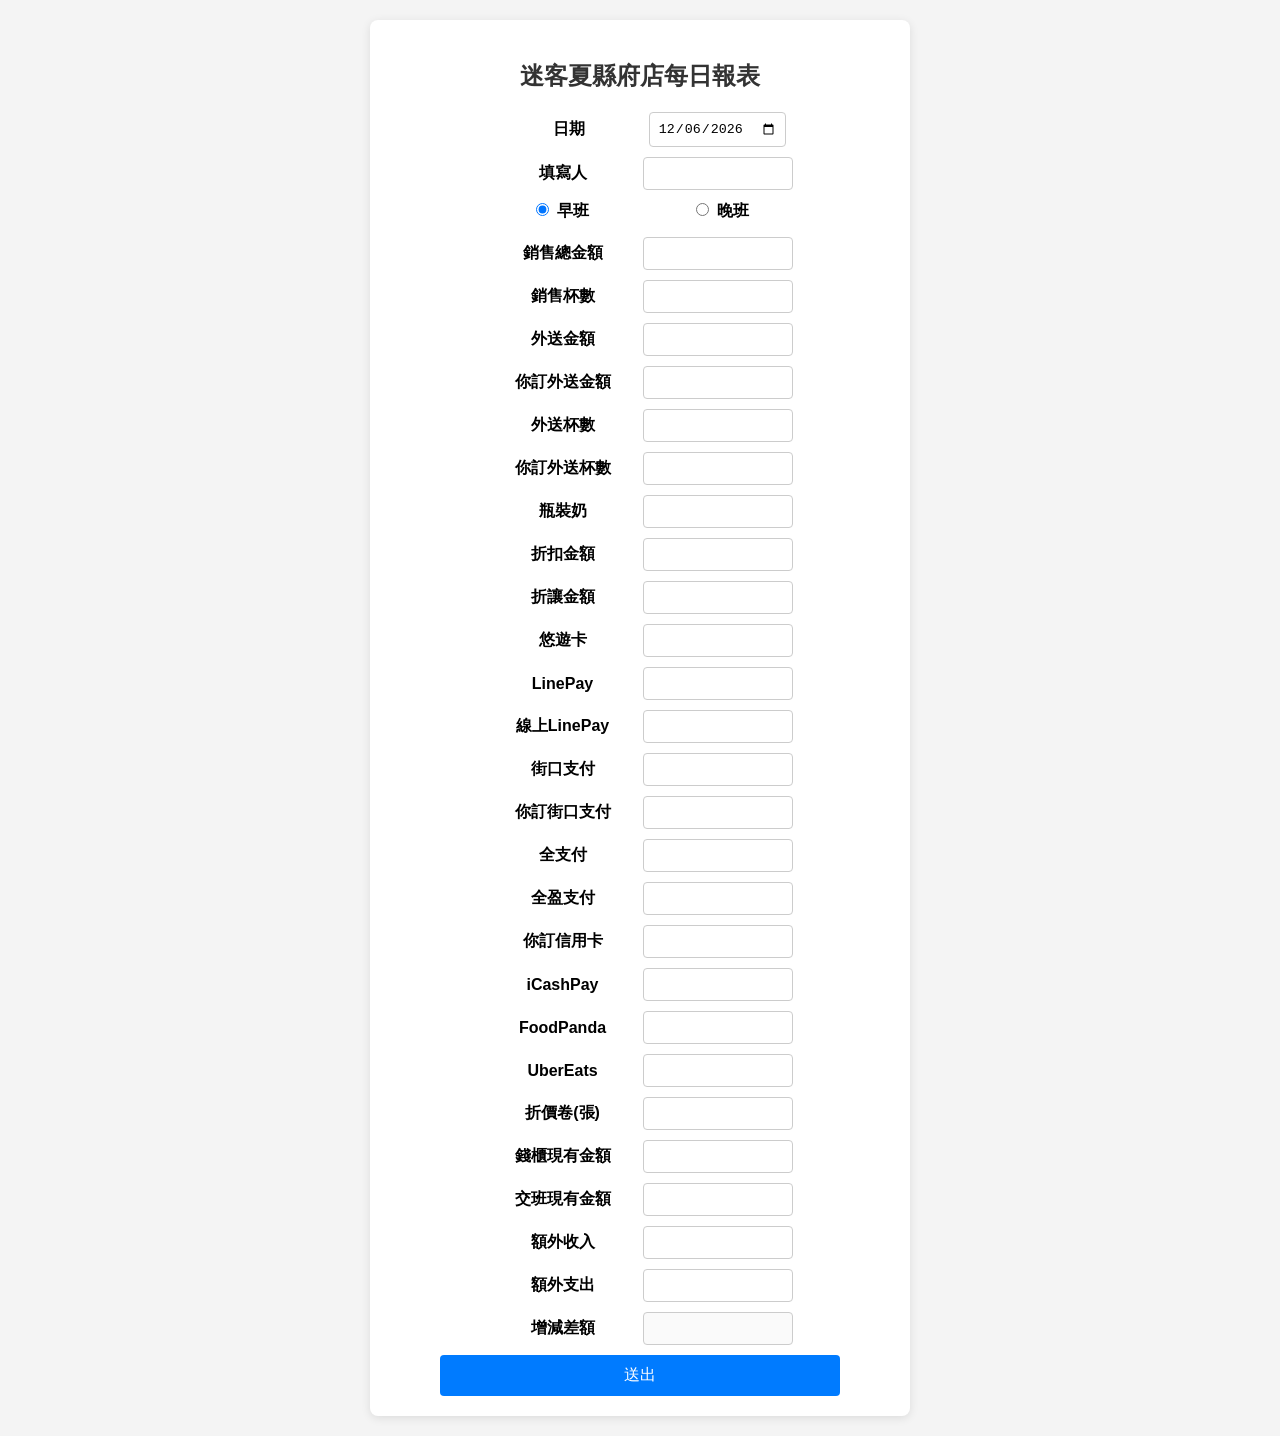
==== index.html @ e1d49bfc "改成主連結" ====
<!DOCTYPE html>
<html lang="zh-Hant">
<head>
    <meta charset="UTF-8">
    <meta name="viewport" content="width=device-width, initial-scale=1.0">
    <link rel="stylesheet" href="../css/income_form.css">
    <title>迷客夏每日報表</title>
</head>
<body>

<form method="post" action="https://script.google.com/macros/s/AKfycbzfVlAo0BIzu3bxIL1YO0Chvw-zaOfrG_w9aoXh5fvvzjCsGvE41f9t4xp3olIbf-53JQ/exec">
<!--form method="post" action="https://script.google.com/macros/s/AKfycbz9Bn4-epPFE4B3E0DOe5dc30VD5eQIDp0ZJ5JIMRR8/dev"-->
  
    
  <div class="form-group">
    <h2 class="heading">迷客夏縣府店每日報表</h2>

    <div class="form-field">
      <label for="today" class="date">日期</label>
      <input type="date" id="today" class="floatLabel" name="今天日期">
    </div>

    <div class="form-field">
      <label for="fill_person">填寫人</label>
      <input type="text" id="fill_person" class="floatLabel" name="填寫人">
    </div>

    <div class="radio-group">
      <label>
        <input type="radio" name="班別" value="AM" id="AM" onclick="showContent()" checked> 早班
      </label>
      <label>
        <input type="radio" name="班別" value="PM" id="PM" onclick="showContent()"> 晚班
      </label>
    </div>

    <div class="form-field">
      <label for="total_income">銷售總金額</label>
      <input type="number" id="total_income" class="floatLabel" name="銷售總金額">
    </div>

    <div class="form-field">
      <label for="total_cup">銷售杯數</label>
      <input type="number" id="total_cup" class="floatLabel" name="銷售杯數">
    </div>
    
    <div class="form-field">
      <label for="delivery_income">外送金額</label>
      <input type="number" id="delivery_income" class="floatLabel" name="外送金額">
    </div>

    <div class="form-field">
      <label for="nedin_delivery_income">你訂外送金額</label>
      <input type="number" id="nedin_delivery_income" class="floatLabel" name="你訂外送金額">
    </div>

    <div class="form-field">
      <label for="delivery_cup">外送杯數</label>
      <input type="number" id="delivery_cup" class="floatLabel" name="外送杯數">
    </div>

    <div class="form-field">
      <label for="nedin_delivery_cup">你訂外送杯數</label>
      <input type="number" id="nedin_delivery_cup" class="floatLabel" name="你訂外送杯數">
    </div>

    <div class="form-field">
      <label for="bottled_milk">瓶裝奶</label>
      <input type="number" id="bottled_milk" class="floatLabel" name="瓶裝奶">
    </div>

    <div class="form-field">
      <label for="discount_amount">折扣金額</label>
      <input type="number" id="discount_amount" class="floatLabel" name="折扣金額">
    </div>

    <div class="form-field">
      <label for="voucher_amount">折讓金額</label>
      <input type="number" id="voucher_amount" class="floatLabel" name="折讓金額">
    </div>

    <div class="form-field">
      <label for="easy_card">悠遊卡</label>
      <input type="number" id="easy_card" class="floatLabel" name="悠遊卡">
    </div>

    <div class="form-field">
      <label for="line_pay">LinePay</label>
      <input type="number" id="line_pay" class="floatLabel" name="LinePay">
    </div>

    <div class="form-field">
      <label for="online_line_pay">線上LinePay</label>
      <input type="number" id="online_line_pay" class="floatLabel" name="線上LinePay">
    </div>

    <div class="form-field">
      <label for="street_pay">街口支付</label>
      <input type="number" id="street_pay" class="floatLabel" name="街口支付">
    </div>

    <div class="form-field">
      <label for="nedin_street_pay">你訂街口支付</label>
      <input type="number" id="nedin_street_pay" class="floatLabel" name="你訂街口支付">
    </div>

    <div class="form-field">
      <label for="all_pay">全支付</label>
      <input type="number" id="all_pay" class="floatLabel" name="全支付">
    </div>

    <div class="form-field">
      <label for="full_win_pay">全盈支付</label>
      <input type="number" id="full_win_pay" class="floatLabel" name="全盈支付">
    </div>

    <div class="form-field">
      <label for="credit_card">你訂信用卡</label>
      <input type="number" id="credit_card" class="floatLabel" name="訂信用卡">
    </div>

    <div class="form-field">
      <label for="icash_pay">iCashPay</label>
      <input type="number" id="icash_pay" class="floatLabel" name="iCashPay">
    </div>

    <div class="form-field">
      <label for="food_panda">FoodPanda</label>
      <input type="number" id="food_panda" class="floatLabel" name="FoodPanda">
    </div>

    <div class="form-field">
      <label for="uber_eats">UberEats</label>
      <input type="number" id="uber_eats" class="floatLabel" name="UberEats">
    </div>

    <div class="form-field">
      <label for="discount_coupons">折價卷(張)</label>
      <input type="number" id="discount_coupons" class="floatLabel" name="折價卷(張)">
    </div>

    <div class="form-field">
      <label for="current_cash">錢櫃現有金額</label>
      <input type="number" id="current_cash" class="floatLabel" name="錢櫃現有金額" oninput="caculateDifference()">
    </div>

    <div class="form-field">
      <label for="shift_cash">交班現有金額</label>
      <input type="number" id="shift_cash" class="floatLabel" name="交班現有金額" oninput="caculateDifference()">
    </div>

    <div class="form-field">
      <label for="other_income">額外收入</label>
      <input type="number" id="other_income" class="floatLabel" name="額外收入" oninput="caculateDifference()">
    </div>

    <div class="form-field">
      <label for="other_expend">額外支出</label>
      <input type="number" id="other_expend" class="floatLabel" name="額外支出" oninput="caculateDifference()">
    </div>

    <div class="form-field">
      <label for="difference">增減差額</label>
      <input type="number" id="difference" class="floatLable" name="" disabled>
      <input type="hidden" id="hidden_difference" class="floatLable" name="增減差額">
    </div>

    <div id="trash_tea" style="display: none;">
      <h3>報廢茶量</h3>
      <div>填寫容量(克數)即可</div>
      <div class="form-field">
        <label for="big_tea">大正</label>
        <input type="number" id="big_tea" class="floatLabel" name="大正">
      </div>
      <div class="form-field">
        <label for="earl_grey">伯爵</label>
        <input type="number" id="earl_grey" class="floatLabel" name="伯爵">
      </div>
      <div class="form-field">
        <label for="na_cup">娜杯</label>
        <input type="number" id="na_cup" class="floatLabel" name="娜杯">
      </div>
      <div class="form-field">
        <label for="green_tea">綠茶</label>
        <input type="number" id="green_tea" class="floatLabel" name="綠茶">
      </div>
      <div class="form-field">
        <label for="clear_tea">清茶</label>
        <input type="number" id="clear_tea" class="floatLabel" name="清茶">
      </div>
      <div class="form-field">
        <label for="oolong">烏龍</label>
        <input type="number" id="oolong" class="floatLabel" name="烏龍">
      </div>
      <div class="form-field">
        <label for="pearl">珍珠</label>
        <input type="number" id="pearl" class="floatLabel" name="珍珠">
      </div>
    </div>

    <div class="form-field" style="display: none;">
      <label for="password">密碼</label>
      <div class="password-field">
        <input type="password" id="password" class="floatLabel" name="PassWord">
        <button type="button" class="show-password" onclick="togglePasswordVisibility()">👁️</button>
      </div>
    </div>

    <div>
      <button type="submit" value="Submit">送出</button>
    </div>
  </div>
</form>

<script>
    // Get the HTML elements by their IDs
    const today = document.getElementById("today");
    const DB = document.getElementById("fordebug");

    const currentDate = new Date();
    const formattedDate = currentDate.toLocaleDateString('en-CA', { year: 'numeric', month: '2-digit', day: '2-digit' });
    today.value = formattedDate;

    showContent()

    function showContent() {
      const pm_shift = document.getElementById("PM");
      const trash_tea = document.getElementById("trash_tea");
      const inputs = [
        "big_tea", "earl_grey", "na_cup", "green_tea", "clear_tea", "oolong", "pearl"
      ].map(id => document.getElementById(id));

      if (pm_shift.checked){
        trash_tea.style.display = "block";
      } else {
        trash_tea.style.display = "none";
        inputs.forEach(input => input.value = 0); // 將所有報廢茶量的輸入設為0
      }
    }

    function togglePasswordVisibility() {
        const passwordInput = document.getElementById("password");
        const type = passwordInput.getAttribute("type") === "password" ? "text" : "password";
        passwordInput.setAttribute("type", type);
    }

    function caculateDifference(){
      const currentCash = safeParseInt(document.getElementById("current_cash").value);
      const shiftCash = safeParseInt(document.getElementById("shift_cash").value);
      const otherIncome = safeParseInt(document.getElementById("other_income").value);
      const otherExpend = safeParseInt(document.getElementById("other_expend").value);
      const difference = document.getElementById("difference");
      const hiddenDifference = document.getElementById("hidden_difference");

      difference.value = shiftCash + otherExpend - otherIncome - currentCash;
      hiddenDifference.value = difference.value;
    }

    function safeParseInt(value, radix = 10) {
      const parsed = parseInt(value, radix);
      return isNaN(parsed) ? 0 : parsed;
    }

    function getDevUrl(){

      return 
    }
</script>

</body>
</html>
---- css/income_form.css ----
body {
            font-family: Arial, sans-serif;
            background-color: #f4f4f4;
            margin: 0;
            padding: 20px;
        }
        .form-group {
            background-color: #fff;
            border-radius: 8px;
            padding: 20px;
            box-shadow: 0 2px 10px rgba(0, 0, 0, 0.1);
            max-width: 500px; /* 縮窄整體寬度 */
            margin: auto;
        }
        .heading {
            text-align: center;
            color: #333;
        }
        .form-field {
            display: flex;
            justify-content: center; /* 將內容置中 */
            align-items: center;
            margin-bottom: 10px; /* 調整間距 */
        }
        label {
            margin-right: 5px; /* 減小間距 */
            font-weight: bold;
            width: 150px; /* 統一標籤寬度 */
            text-align: center; /* 右對齊 */
        }
        input[type="date"], input[type="number"], input[type="text"] {
            max-width: 150px; /* 日期欄位可以改寬 */
            padding: 8px;
            border: 1px solid #ccc;
            border-radius: 4px;
            box-sizing: border-box;
        }
        .radio-group {
            display: flex;
            justify-content: center; /* 置中 */
            margin-bottom: 15px;
        }
        .radio-group label {
            margin: 0 5px; /* 縮小按鈕間距 */
        }
        button {
            display: block;
            width: 80%; /* 調整送出按鈕寬度 */
            max-width: 400px; /* 可以限制最大寬度 */
            padding: 10px;
            background-color: #007BFF;
            color: white;
            border: none;
            border-radius: 4px;
            cursor: pointer;
            font-size: 16px;
            margin: 0 auto; /* 置中按鈕 */
        }
        button:hover {
            background-color: #0056b3;
        }
        #trash_tea {
            margin-top: 20px;
            padding: 15px;
            border: 1px dashed #ccc;
            background-color: #f9f9f9;
        }
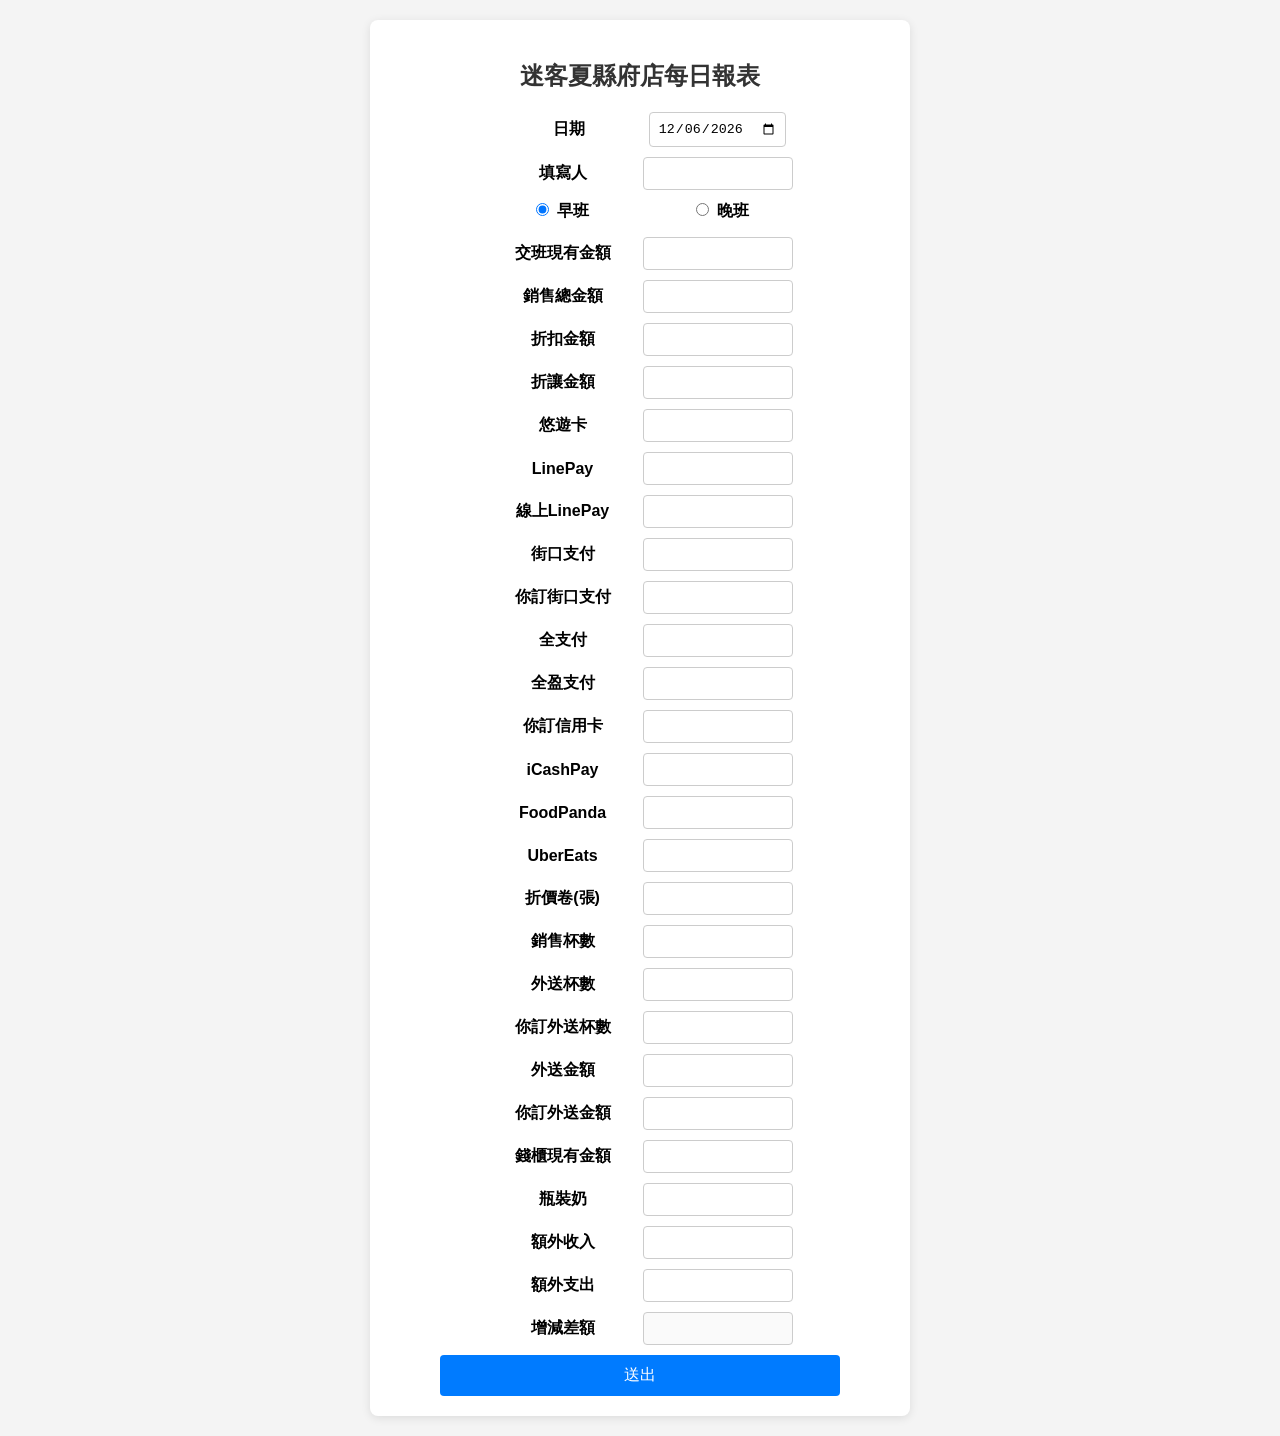
==== commit 1d0f451c: "更改表格順序" ====
--- a/index.html
+++ b/index.html
@@ -3,7 +3,7 @@
 <head>
     <meta charset="UTF-8">
     <meta name="viewport" content="width=device-width, initial-scale=1.0">
-    <link rel="stylesheet" href="../css/income_form.css">
+    <link rel="stylesheet" href="./css/income_form.css">
     <title>迷客夏每日報表</title>
 </head>
 <body>
@@ -35,14 +35,99 @@
     </div>
 
     <div class="form-field">
+      <label for="shift_cash">交班現有金額</label>
+      <input type="number" id="shift_cash" class="floatLabel" name="交班現有金額" oninput="caculateDifference()">
+    </div>
+
+    <div class="form-field">
       <label for="total_income">銷售總金額</label>
       <input type="number" id="total_income" class="floatLabel" name="銷售總金額">
     </div>
 
     <div class="form-field">
+      <label for="discount_amount">折扣金額</label>
+      <input type="number" id="discount_amount" class="floatLabel" name="折扣金額">
+    </div>
+
+    <div class="form-field">
+      <label for="voucher_amount">折讓金額</label>
+      <input type="number" id="voucher_amount" class="floatLabel" name="折讓金額">
+    </div>
+
+    <div class="form-field">
+      <label for="easy_card">悠遊卡</label>
+      <input type="number" id="easy_card" class="floatLabel" name="悠遊卡">
+    </div>
+
+    <div class="form-field">
+      <label for="line_pay">LinePay</label>
+      <input type="number" id="line_pay" class="floatLabel" name="LinePay">
+    </div>
+
+    <div class="form-field">
+      <label for="online_line_pay">線上LinePay</label>
+      <input type="number" id="online_line_pay" class="floatLabel" name="線上LinePay">
+    </div>
+
+    <div class="form-field">
+      <label for="street_pay">街口支付</label>
+      <input type="number" id="street_pay" class="floatLabel" name="街口支付">
+    </div>
+
+    <div class="form-field">
+      <label for="nedin_street_pay">你訂街口支付</label>
+      <input type="number" id="nedin_street_pay" class="floatLabel" name="你訂街口支付">
+    </div>
+
+    <div class="form-field">
+      <label for="all_pay">全支付</label>
+      <input type="number" id="all_pay" class="floatLabel" name="全支付">
+    </div>
+
+    <div class="form-field">
+      <label for="full_win_pay">全盈支付</label>
+      <input type="number" id="full_win_pay" class="floatLabel" name="全盈支付">
+    </div>
+
+    <div class="form-field">
+      <label for="credit_card">你訂信用卡</label>
+      <input type="number" id="credit_card" class="floatLabel" name="訂信用卡">
+    </div>
+
+    <div class="form-field">
+      <label for="icash_pay">iCashPay</label>
+      <input type="number" id="icash_pay" class="floatLabel" name="iCashPay">
+    </div>
+
+    <div class="form-field">
+      <label for="food_panda">FoodPanda</label>
+      <input type="number" id="food_panda" class="floatLabel" name="FoodPanda">
+    </div>
+
+    <div class="form-field">
+      <label for="uber_eats">UberEats</label>
+      <input type="number" id="uber_eats" class="floatLabel" name="UberEats">
+    </div>
+
+    <div class="form-field">
+      <label for="discount_coupons">折價卷(張)</label>
+      <input type="number" id="discount_coupons" class="floatLabel" name="折價卷(張)">
+    </div>
+
+    <div class="form-field">
       <label for="total_cup">銷售杯數</label>
       <input type="number" id="total_cup" class="floatLabel" name="銷售杯數">
     </div>
+        
+    <div class="form-field">
+      <label for="delivery_cup">外送杯數</label>
+      <input type="number" id="delivery_cup" class="floatLabel" name="外送杯數">
+    </div>
+
+    <div class="form-field">
+      <label for="nedin_delivery_cup">你訂外送杯數</label>
+      <input type="number" id="nedin_delivery_cup" class="floatLabel" name="你訂外送杯數">
+    </div>
     
     <div class="form-field">
       <label for="delivery_income">外送金額</label>
@@ -55,98 +140,13 @@
     </div>
 
     <div class="form-field">
-      <label for="delivery_cup">外送杯數</label>
-      <input type="number" id="delivery_cup" class="floatLabel" name="外送杯數">
-    </div>
-
-    <div class="form-field">
-      <label for="nedin_delivery_cup">你訂外送杯數</label>
-      <input type="number" id="nedin_delivery_cup" class="floatLabel" name="你訂外送杯數">
+      <label for="current_cash">錢櫃現有金額</label>
+      <input type="number" id="current_cash" class="floatLabel" name="錢櫃現有金額" oninput="caculateDifference()">
     </div>
 
     <div class="form-field">
       <label for="bottled_milk">瓶裝奶</label>
       <input type="number" id="bottled_milk" class="floatLabel" name="瓶裝奶">
-    </div>
-
-    <div class="form-field">
-      <label for="discount_amount">折扣金額</label>
-      <input type="number" id="discount_amount" class="floatLabel" name="折扣金額">
-    </div>
-
-    <div class="form-field">
-      <label for="voucher_amount">折讓金額</label>
-      <input type="number" id="voucher_amount" class="floatLabel" name="折讓金額">
-    </div>
-
-    <div class="form-field">
-      <label for="easy_card">悠遊卡</label>
-      <input type="number" id="easy_card" class="floatLabel" name="悠遊卡">
-    </div>
-
-    <div class="form-field">
-      <label for="line_pay">LinePay</label>
-      <input type="number" id="line_pay" class="floatLabel" name="LinePay">
-    </div>
-
-    <div class="form-field">
-      <label for="online_line_pay">線上LinePay</label>
-      <input type="number" id="online_line_pay" class="floatLabel" name="線上LinePay">
-    </div>
-
-    <div class="form-field">
-      <label for="street_pay">街口支付</label>
-      <input type="number" id="street_pay" class="floatLabel" name="街口支付">
-    </div>
-
-    <div class="form-field">
-      <label for="nedin_street_pay">你訂街口支付</label>
-      <input type="number" id="nedin_street_pay" class="floatLabel" name="你訂街口支付">
-    </div>
-
-    <div class="form-field">
-      <label for="all_pay">全支付</label>
-      <input type="number" id="all_pay" class="floatLabel" name="全支付">
-    </div>
-
-    <div class="form-field">
-      <label for="full_win_pay">全盈支付</label>
-      <input type="number" id="full_win_pay" class="floatLabel" name="全盈支付">
-    </div>
-
-    <div class="form-field">
-      <label for="credit_card">你訂信用卡</label>
-      <input type="number" id="credit_card" class="floatLabel" name="訂信用卡">
-    </div>
-
-    <div class="form-field">
-      <label for="icash_pay">iCashPay</label>
-      <input type="number" id="icash_pay" class="floatLabel" name="iCashPay">
-    </div>
-
-    <div class="form-field">
-      <label for="food_panda">FoodPanda</label>
-      <input type="number" id="food_panda" class="floatLabel" name="FoodPanda">
-    </div>
-
-    <div class="form-field">
-      <label for="uber_eats">UberEats</label>
-      <input type="number" id="uber_eats" class="floatLabel" name="UberEats">
-    </div>
-
-    <div class="form-field">
-      <label for="discount_coupons">折價卷(張)</label>
-      <input type="number" id="discount_coupons" class="floatLabel" name="折價卷(張)">
-    </div>
-
-    <div class="form-field">
-      <label for="current_cash">錢櫃現有金額</label>
-      <input type="number" id="current_cash" class="floatLabel" name="錢櫃現有金額" oninput="caculateDifference()">
-    </div>
-
-    <div class="form-field">
-      <label for="shift_cash">交班現有金額</label>
-      <input type="number" id="shift_cash" class="floatLabel" name="交班現有金額" oninput="caculateDifference()">
     </div>
 
     <div class="form-field">
@@ -215,7 +215,6 @@
 <script>
     // Get the HTML elements by their IDs
     const today = document.getElementById("today");
-    const DB = document.getElementById("fordebug");
 
     const currentDate = new Date();
     const formattedDate = currentDate.toLocaleDateString('en-CA', { year: 'numeric', month: '2-digit', day: '2-digit' });
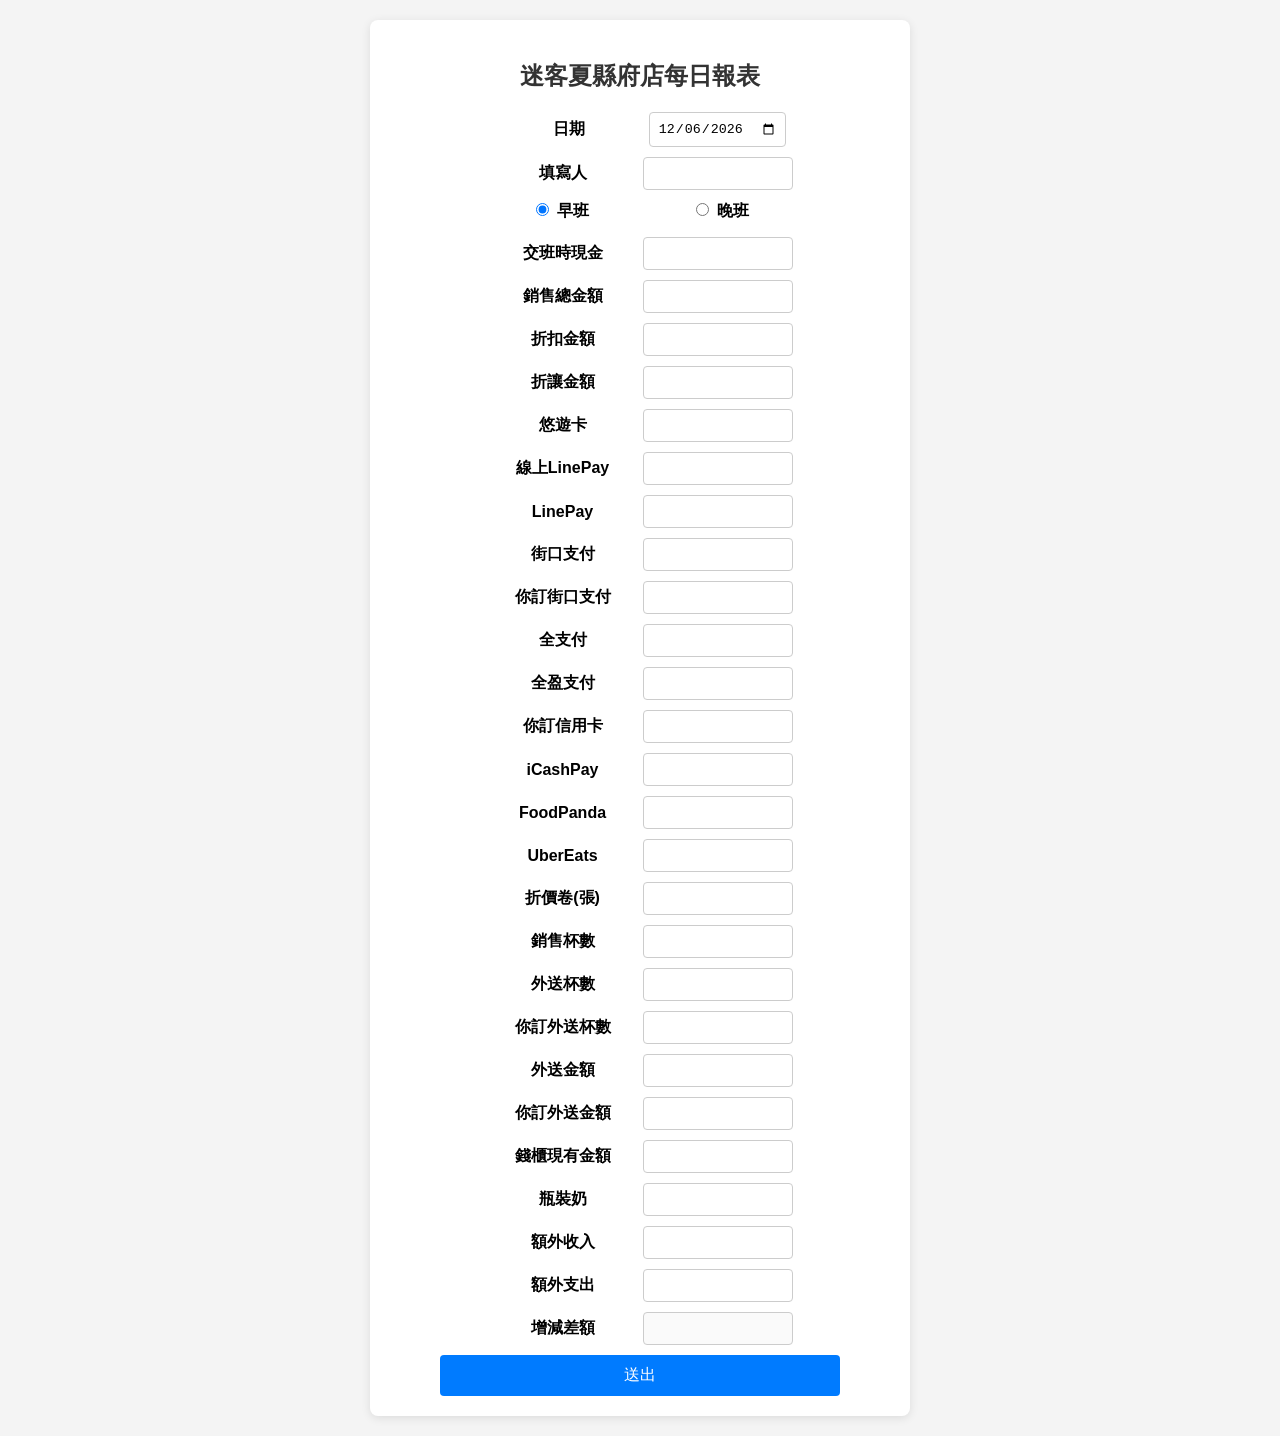
==== commit a97e1935: "更改項目名稱" ====
--- a/index.html
+++ b/index.html
@@ -35,7 +35,7 @@
     </div>
 
     <div class="form-field">
-      <label for="shift_cash">交班現有金額</label>
+      <label for="shift_cash">交班時現金</label>
       <input type="number" id="shift_cash" class="floatLabel" name="交班現有金額" oninput="caculateDifference()">
     </div>
 
@@ -60,16 +60,16 @@
     </div>
 
     <div class="form-field">
+      <label for="online_line_pay">線上LinePay</label>
+      <input type="number" id="online_line_pay" class="floatLabel" name="線上LinePay">
+    </div>
+    
+    <div class="form-field">
       <label for="line_pay">LinePay</label>
       <input type="number" id="line_pay" class="floatLabel" name="LinePay">
     </div>
 
     <div class="form-field">
-      <label for="online_line_pay">線上LinePay</label>
-      <input type="number" id="online_line_pay" class="floatLabel" name="線上LinePay">
-    </div>
-
-    <div class="form-field">
       <label for="street_pay">街口支付</label>
       <input type="number" id="street_pay" class="floatLabel" name="街口支付">
     </div>
@@ -91,7 +91,7 @@
 
     <div class="form-field">
       <label for="credit_card">你訂信用卡</label>
-      <input type="number" id="credit_card" class="floatLabel" name="訂信用卡">
+      <input type="number" id="credit_card" class="floatLabel" name="你訂信用卡">
     </div>
 
     <div class="form-field">
@@ -185,8 +185,8 @@
         <input type="number" id="green_tea" class="floatLabel" name="綠茶">
       </div>
       <div class="form-field">
-        <label for="clear_tea">清茶</label>
-        <input type="number" id="clear_tea" class="floatLabel" name="清茶">
+        <label for="clear_tea">青茶</label>
+        <input type="number" id="clear_tea" class="floatLabel" name="青茶">
       </div>
       <div class="form-field">
         <label for="oolong">烏龍</label>
